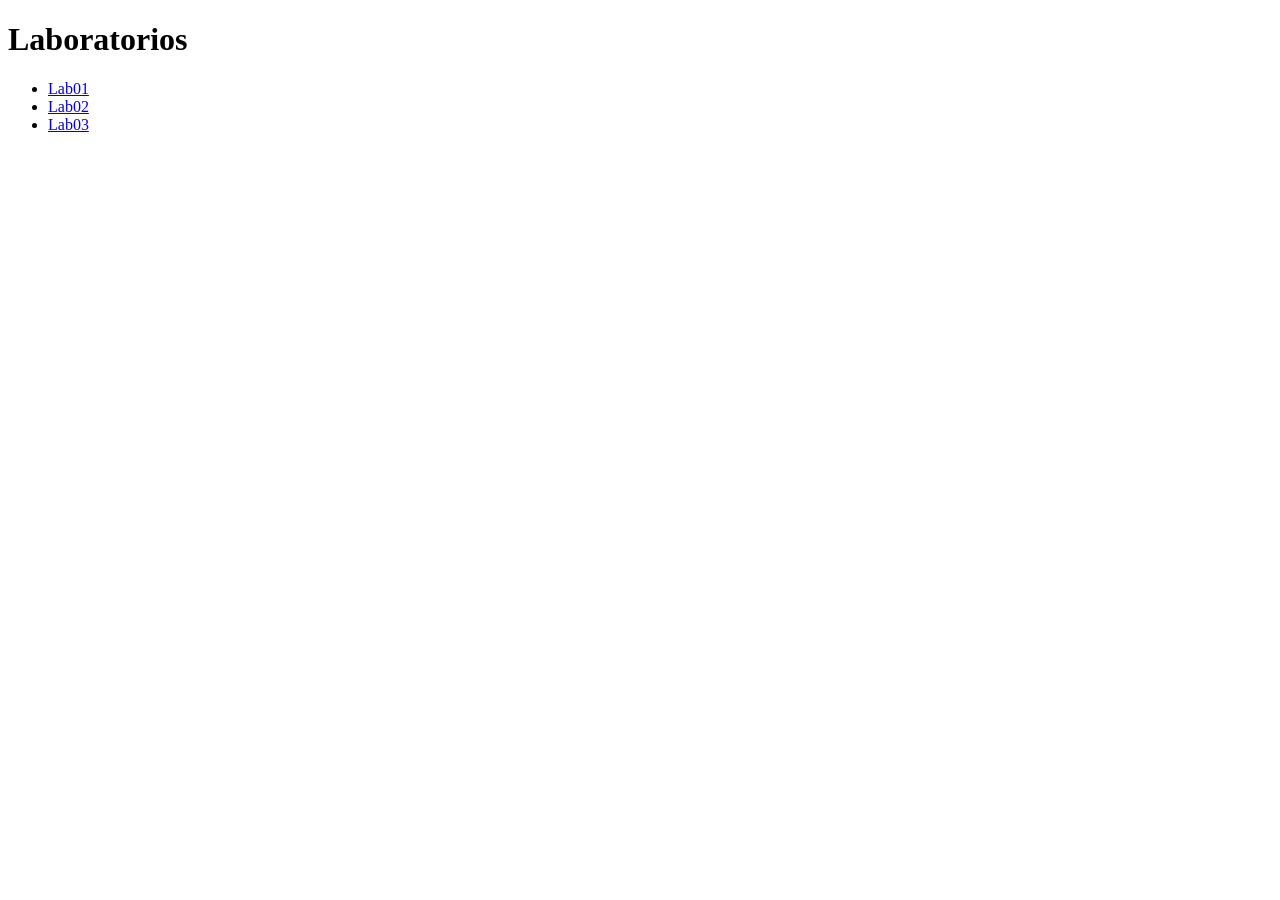
==== index.html @ f9b754f3 "Add initial index.html with lab links" ====
<!DOCTYPE html>
<html lang="es">

<head>
    <meta charset="UTF-8">
    <meta name="viewport" content="width=device-width, initial-scale=1.0">
    <title>Laboratorios</title>
</head>

<body>

    <h1>Laboratorios</h1>

    <ul>
        <li>
            <a href="lab01/">Lab01</a>
        </li>

        <li>
            <a href="lab02/">Lab02</a>
        </li>

        <li>
            <a href="lab03/">Lab03</a>
        </li>
    </ul>

</body>

</html>
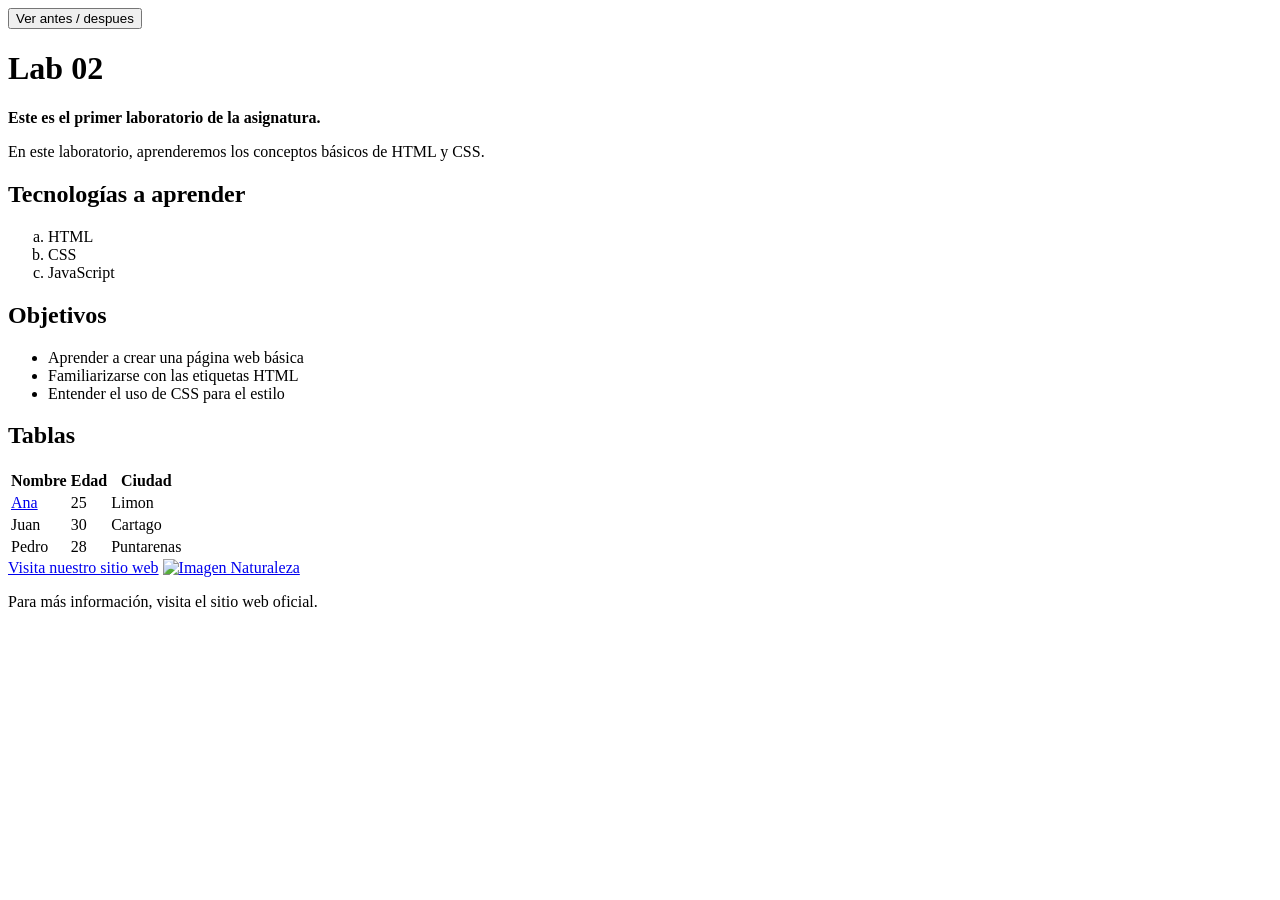
==== commit 89bbf437: "Refactor index.html for Lab 02 Updated HTML structure and content for Lab 02." ====
--- a/index.html
+++ b/index.html
@@ -1,30 +1,99 @@
-<!DOCTYPE html>
-<html lang="es">
+<!doctype html>
+<html lang="en">
+  <head>
+    <meta charset="UTF-8" />
+    <meta
+      name="viewport"
+      content="width=device-width, initial-scale=1.0"
+    />
+    <title>Lab 02</title>
 
-<head>
-    <meta charset="UTF-8">
-    <meta name="viewport" content="width=device-width, initial-scale=1.0">
-    <title>Laboratorios</title>
-</head>
+    <link rel="stylesheet" href="Estilos/estilos.css" />
+  </head>
 
-<body>
+  <!-- ESTE ES EL CUERPO DE LA PÁGINA -->
+  <body>
 
-    <h1>Laboratorios</h1>
+    <button class="btn" onclick="activarEstilos()">Ver antes / despues</button>
 
+    <h1>Lab 02</h1>
+    <strong>Este es el primer laboratorio de la asignatura.</strong>
+    <p>En este laboratorio, aprenderemos los conceptos básicos de HTML y CSS.</p>
+
+    <h2>Tecnologías a aprender</h2>
+    <!-- Lista ordenada: -->
+    <ol type="a">
+      <li>HTML</li>
+      <li>CSS</li>
+      <li>JavaScript</li>
+    </ol>
+
+    <h2>Objetivos</h2>
+
+    <!-- Lista no ordenada: -->
     <ul>
-        <li>
-            <a href="lab01/">Lab01</a>
-        </li>
-
-        <li>
-            <a href="lab02/">Lab02</a>
-        </li>
-
-        <li>
-            <a href="lab03/">Lab03</a>
-        </li>
+      <li>Aprender a crear una página web básica</li>
+      <li>Familiarizarse con las etiquetas HTML</li>
+      <li>Entender el uso de CSS para el estilo</li>
     </ul>
 
-</body>
+    <h2>Tablas</h2>
 
+    <!-- etiqueta tabla <table> -->
+    <table>
+      <!-- encabezado -->
+      <thead>
+        <tr>
+          <!-- columna del encabezado -->
+          <th>Nombre</th>
+          <th>Edad</th>
+          <th>Ciudad</th>
+        </tr>
+      </thead>
+
+      <!-- cuerpo de la tabla -->
+      <tbody>
+        <!-- fila -->
+        <tr>
+          <!-- columna del cuerpo -->
+          <td>
+            <a href="https://www.example.com">Ana</a>
+          </td>
+          <td>25</td>
+          <td>Limon</td>
+        </tr>
+
+        <tr>
+          <td>Juan</td>
+          <td>30</td>
+          <td>Cartago</td>
+        </tr>
+
+        <tr>
+          <td>Pedro</td>
+          <td>28</td>
+          <td>Puntarenas</td>
+        </tr>
+      </tbody>
+    </table>
+
+    <a href="https://www.example.com">Visita nuestro sitio web</a>
+
+    <!-- etiqueta de enlace <a> -->
+    <a
+      href="https://unsplash.com/es/fotos/las-hojas-y-el-follaje-verdes-crean-una-escena-oscura-y-exuberante-4axNezh03UA"
+      target=""
+    >
+      <img
+        src="https://images.unsplash.com/photo-1746908592757-2c1d682b71db?q=80&w=400&auto=format&fit=crop&ixlib=rb-4.1.0&ixid=M3wxMjA3fDB8MHxwaG90by1wYWdlfHx8fGVufDB8fHx8fA%3D%3D"
+        alt="Imagen Naturaleza"
+      />
+    </a>
+
+    <!-- etiqueta párrafo <p> -->
+    <p>Para más información, visita el sitio web oficial.</p>
+
+    <script src="Scripts/Main.js"></script>
+    
+  </body>
 </html>
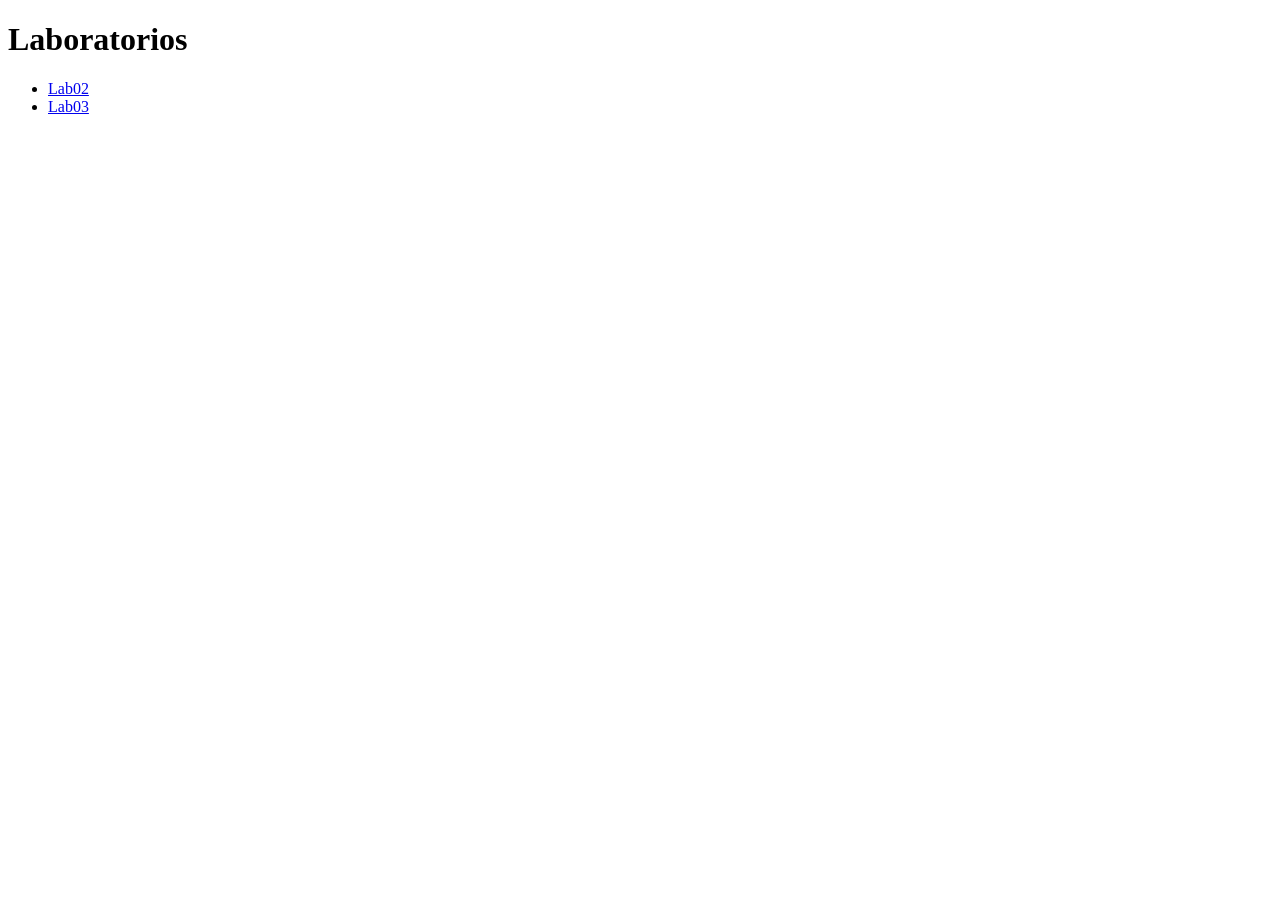
==== commit 09fbcbd0: "Update index.html" ====
--- a/index.html
+++ b/index.html
@@ -1,99 +1,18 @@
-<!doctype html>
-<html lang="en">
-  <head>
-    <meta charset="UTF-8" />
-    <meta
-      name="viewport"
-      content="width=device-width, initial-scale=1.0"
-    />
-    <title>Lab 02</title>
+<!DOCTYPE html>
+<html lang="es">
+<head>
+    <meta charset="UTF-8">
+    <meta name="viewport" content="width=device-width, initial-scale=1.0">
+    <title>Laboratorios</title>
+</head>
+<body>
 
-    <link rel="stylesheet" href="Estilos/estilos.css" />
-  </head>
+    <h1>Laboratorios</h1>
 
-  <!-- ESTE ES EL CUERPO DE LA PÁGINA -->
-  <body>
-
-    <button class="btn" onclick="activarEstilos()">Ver antes / despues</button>
-
-    <h1>Lab 02</h1>
-    <strong>Este es el primer laboratorio de la asignatura.</strong>
-    <p>En este laboratorio, aprenderemos los conceptos básicos de HTML y CSS.</p>
-
-    <h2>Tecnologías a aprender</h2>
-    <!-- Lista ordenada: -->
-    <ol type="a">
-      <li>HTML</li>
-      <li>CSS</li>
-      <li>JavaScript</li>
-    </ol>
-
-    <h2>Objetivos</h2>
-
-    <!-- Lista no ordenada: -->
     <ul>
-      <li>Aprender a crear una página web básica</li>
-      <li>Familiarizarse con las etiquetas HTML</li>
-      <li>Entender el uso de CSS para el estilo</li>
+        <li><a href="lab02/">Lab02</a></li>
+        <li><a href="lab03/">Lab03</a></li>
     </ul>
 
-    <h2>Tablas</h2>
-
-    <!-- etiqueta tabla <table> -->
-    <table>
-      <!-- encabezado -->
-      <thead>
-        <tr>
-          <!-- columna del encabezado -->
-          <th>Nombre</th>
-          <th>Edad</th>
-          <th>Ciudad</th>
-        </tr>
-      </thead>
-
-      <!-- cuerpo de la tabla -->
-      <tbody>
-        <!-- fila -->
-        <tr>
-          <!-- columna del cuerpo -->
-          <td>
-            <a href="https://www.example.com">Ana</a>
-          </td>
-          <td>25</td>
-          <td>Limon</td>
-        </tr>
-
-        <tr>
-          <td>Juan</td>
-          <td>30</td>
-          <td>Cartago</td>
-        </tr>
-
-        <tr>
-          <td>Pedro</td>
-          <td>28</td>
-          <td>Puntarenas</td>
-        </tr>
-      </tbody>
-    </table>
-
-    <a href="https://www.example.com">Visita nuestro sitio web</a>
-
-    <!-- etiqueta de enlace <a> -->
-    <a
-      href="https://unsplash.com/es/fotos/las-hojas-y-el-follaje-verdes-crean-una-escena-oscura-y-exuberante-4axNezh03UA"
-      target=""
-    >
-      <img
-        src="https://images.unsplash.com/photo-1746908592757-2c1d682b71db?q=80&w=400&auto=format&fit=crop&ixlib=rb-4.1.0&ixid=M3wxMjA3fDB8MHxwaG90by1wYWdlfHx8fGVufDB8fHx8fA%3D%3D"
-        alt="Imagen Naturaleza"
-      />
-    </a>
-
-    <!-- etiqueta párrafo <p> -->
-    <p>Para más información, visita el sitio web oficial.</p>
-
-    <script src="Scripts/Main.js"></script>
-    
-  </body>
+</body>
 </html>
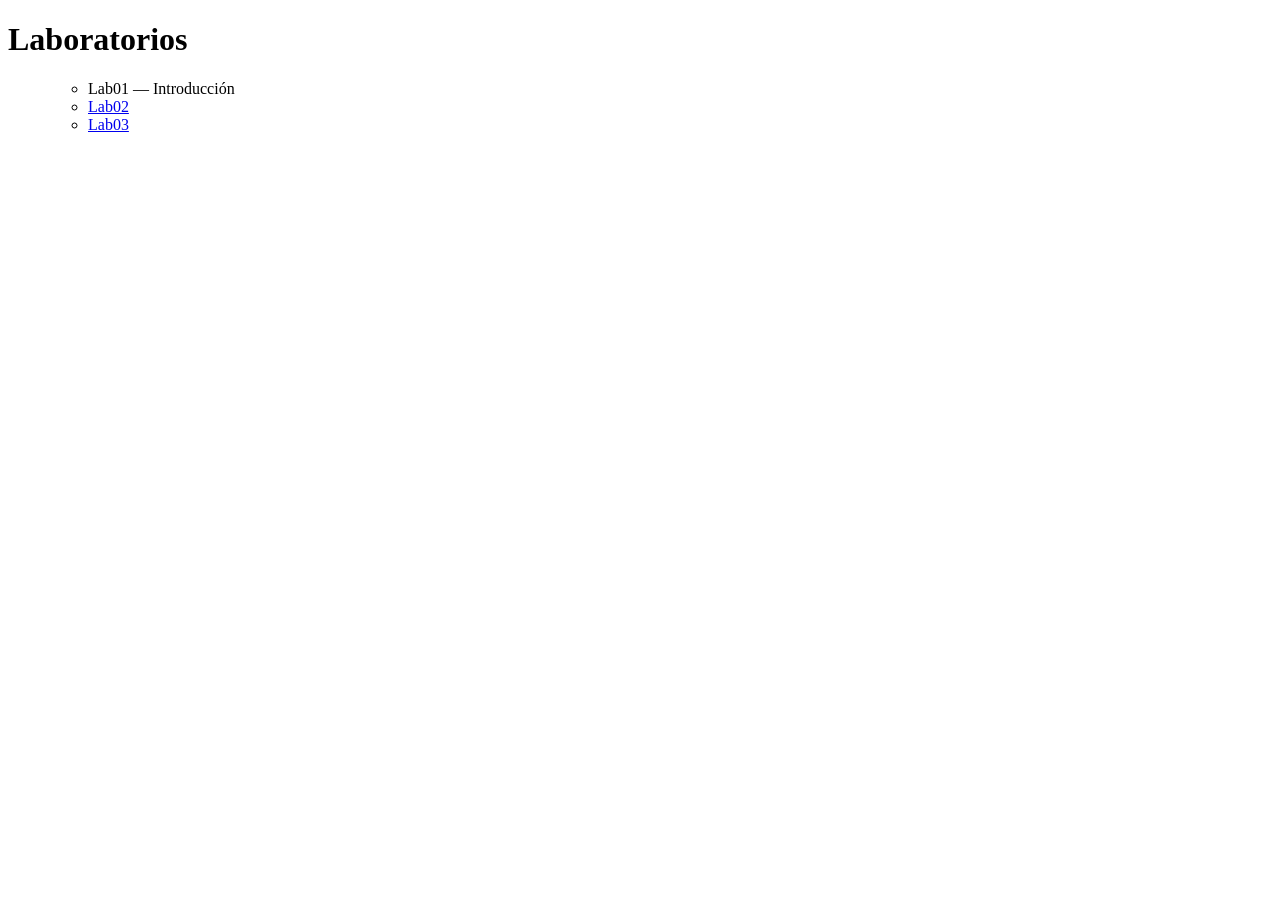
==== commit 9409c330: "Reorganize lab links under a new list" ====
--- a/index.html
+++ b/index.html
@@ -10,8 +10,11 @@
     <h1>Laboratorios</h1>
 
     <ul>
-        <li><a href="lab02/">Lab02</a></li>
-        <li><a href="lab03/">Lab03</a></li>
+        <ul>
+    <li>Lab01 — Introducción</li>
+    <li><a href="lab02/">Lab02</a></li>
+    <li><a href="lab03/">Lab03</a></li>
+</ul>
     </ul>
 
 </body>
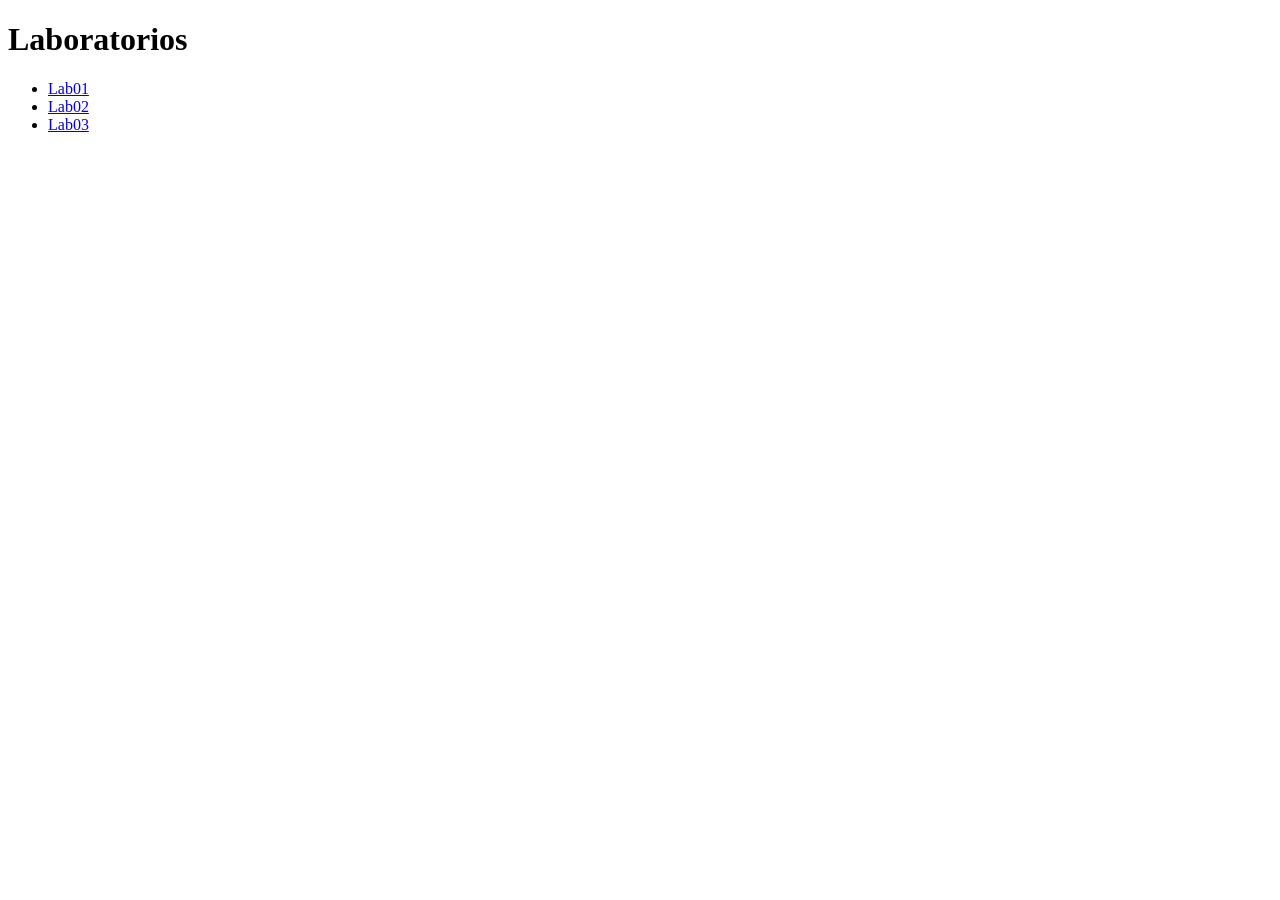
==== commit 5de3fa21: "Refactor lab list in index.html" ====
--- a/index.html
+++ b/index.html
@@ -10,11 +10,9 @@
     <h1>Laboratorios</h1>
 
     <ul>
-        <ul>
-    <li>Lab01 — Introducción</li>
-    <li><a href="lab02/">Lab02</a></li>
-    <li><a href="lab03/">Lab03</a></li>
-</ul>
+        <li><a href="lab01/">Lab01</a></li>
+        <li><a href="lab02/">Lab02</a></li>
+        <li><a href="lab03/">Lab03</a></li>
     </ul>
 
 </body>
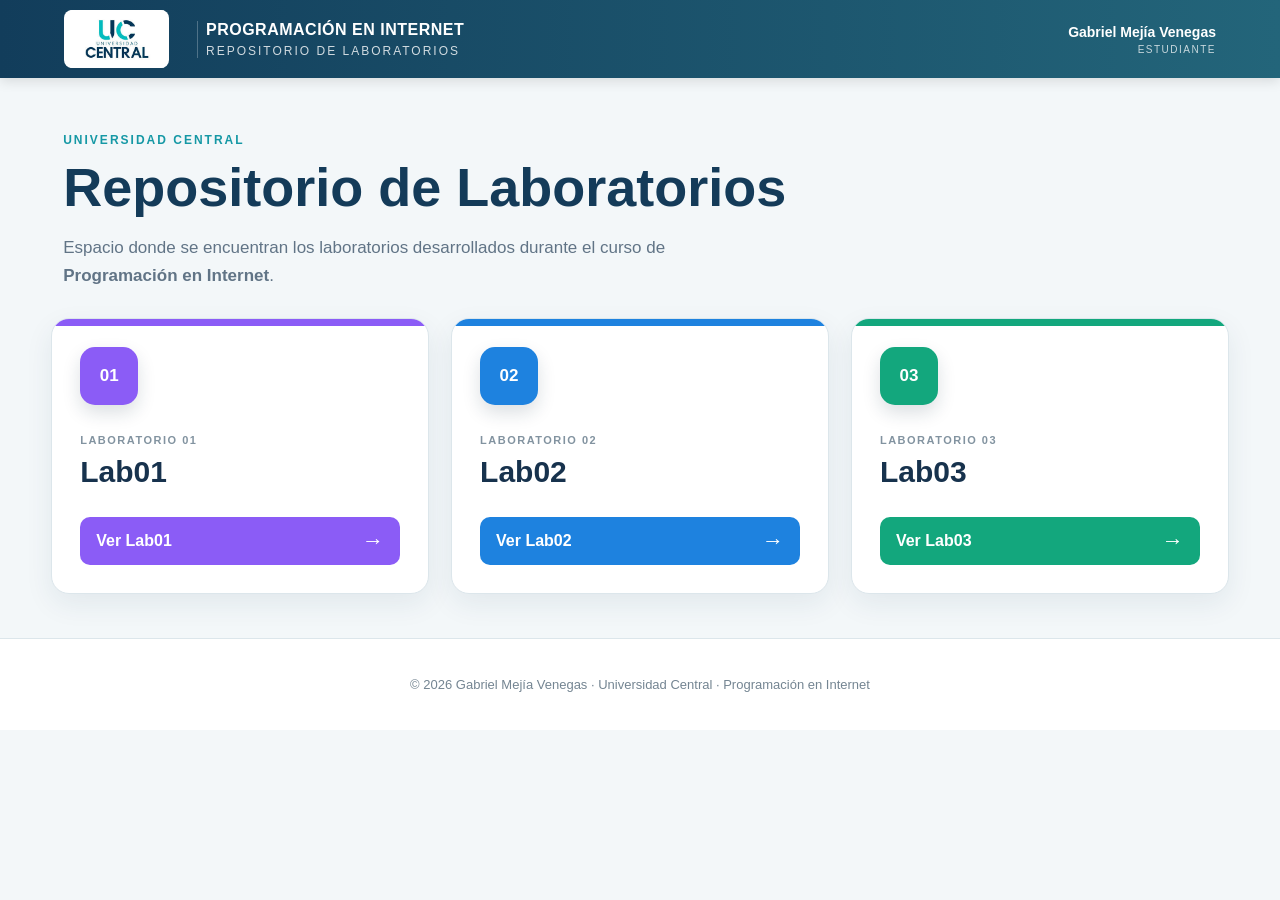
==== commit 56aeecfc: "Add files via upload" ====
--- a/index.html
+++ b/index.html
@@ -3,17 +3,76 @@
 <head>
     <meta charset="UTF-8">
     <meta name="viewport" content="width=device-width, initial-scale=1.0">
-    <title>Laboratorios</title>
+    <title>Repositorio de Laboratorios | Programación en Internet</title>
+    <link rel="stylesheet" href="estilos.css">
 </head>
 <body>
 
-    <h1>Laboratorios</h1>
+    <header class="topbar">
+        <div class="brand">
+            <div class="logo-box">
+                <img src="logo-universidad-central.png" alt="Universidad Central">
+            </div>
+        </div>
 
-    <ul>
-        <li><a href="lab01/">Lab01</a></li>
-        <li><a href="lab02/">Lab02</a></li>
-        <li><a href="lab03/">Lab03</a></li>
-    </ul>
+        <div class="course">
+            <span class="course-label">PROGRAMACIÓN EN INTERNET</span>
+            <span class="course-subtitle">REPOSITORIO DE LABORATORIOS</span>
+        </div>
+
+        <div class="student">
+            <span class="student-name">Gabriel Mejía Venegas</span>
+            <span class="student-label">ESTUDIANTE</span>
+        </div>
+    </header>
+
+    <main class="container">
+
+        <section class="welcome">
+            <span class="eyebrow">UNIVERSIDAD CENTRAL</span>
+            <h1>Repositorio de Laboratorios</h1>
+            <p>
+                Espacio donde se encuentran los laboratorios desarrollados
+                durante el curso de <strong>Programación en Internet</strong>.
+            </p>
+        </section>
+
+        <section class="labs" aria-label="Laboratorios">
+
+            <article class="lab-card lab01">
+                <div class="icon">01</div>
+                <div class="lab-content">
+                    <span class="lab-number">LABORATORIO 01</span>
+                    <h2>Lab01</h2>
+                    <a class="lab-button" href="lab01/">Ver Lab01 <span>→</span></a>
+                </div>
+            </article>
+
+            <article class="lab-card lab02">
+                <div class="icon">02</div>
+                <div class="lab-content">
+                    <span class="lab-number">LABORATORIO 02</span>
+                    <h2>Lab02</h2>
+                    <a class="lab-button" href="lab02/">Ver Lab02 <span>→</span></a>
+                </div>
+            </article>
+
+            <article class="lab-card lab03">
+                <div class="icon">03</div>
+                <div class="lab-content">
+                    <span class="lab-number">LABORATORIO 03</span>
+                    <h2>Lab03</h2>
+                    <a class="lab-button" href="lab03/">Ver Lab03 <span>→</span></a>
+                </div>
+            </article>
+
+        </section>
+
+    </main>
+
+    <footer>
+        <p>© 2026 Gabriel Mejía Venegas · Universidad Central · Programación en Internet</p>
+    </footer>
 
 </body>
 </html>
--- a/estilos.css
+++ b/estilos.css
@@ -0,0 +1,266 @@
+* {
+    box-sizing: border-box;
+}
+
+body {
+    margin: 0;
+    font-family: Arial, Helvetica, sans-serif;
+    color: #17324d;
+    background: #f3f7f9;
+}
+
+.topbar {
+    min-height: 78px;
+    display: flex;
+    align-items: center;
+    gap: 28px;
+    padding: 10px 5%;
+    background: linear-gradient(90deg, #123d5b, #23657a);
+    color: white;
+    box-shadow: 0 3px 12px rgba(0, 0, 0, 0.12);
+}
+
+.logo-box {
+    width: 105px;
+    height: 58px;
+    display: flex;
+    align-items: center;
+    justify-content: center;
+    overflow: hidden;
+    border-radius: 8px;
+    background: white;
+}
+
+.logo-box img {
+    width: 94px;
+    height: 94px;
+    object-fit: contain;
+}
+
+.course {
+    display: flex;
+    flex-direction: column;
+    flex: 1;
+    padding-left: 8px;
+    border-left: 1px solid rgba(255, 255, 255, 0.25);
+}
+
+.course-label {
+    font-size: 16px;
+    font-weight: 700;
+    letter-spacing: 0.5px;
+}
+
+.course-subtitle {
+    margin-top: 5px;
+    font-size: 12px;
+    letter-spacing: 2px;
+    opacity: 0.8;
+}
+
+.student {
+    display: flex;
+    flex-direction: column;
+    align-items: flex-end;
+}
+
+.student-name {
+    font-size: 14px;
+    font-weight: 700;
+}
+
+.student-label {
+    margin-top: 4px;
+    font-size: 10px;
+    letter-spacing: 1.5px;
+    opacity: 0.75;
+}
+
+.container {
+    width: min(1180px, 92%);
+    margin: 42px auto 0;
+}
+
+.welcome {
+    padding: 10px 12px 28px;
+}
+
+.eyebrow {
+    display: inline-block;
+    margin-bottom: 12px;
+    color: #1598a5;
+    font-size: 12px;
+    font-weight: 700;
+    letter-spacing: 2px;
+}
+
+h1 {
+    margin: 0;
+    color: #143b59;
+    font-size: clamp(34px, 5vw, 54px);
+    line-height: 1.05;
+}
+
+.welcome p {
+    max-width: 720px;
+    margin: 18px 0 0;
+    color: #617486;
+    font-size: 17px;
+    line-height: 1.65;
+}
+
+.labs {
+    display: grid;
+    grid-template-columns: repeat(3, 1fr);
+    gap: 22px;
+}
+
+.lab-card {
+    position: relative;
+    min-height: 270px;
+    padding: 28px;
+    overflow: hidden;
+    border: 1px solid #dce6eb;
+    border-radius: 18px;
+    background: white;
+    box-shadow: 0 10px 28px rgba(25, 63, 84, 0.08);
+    transition: transform 0.2s ease, box-shadow 0.2s ease;
+}
+
+.lab-card::before {
+    content: "";
+    position: absolute;
+    left: 0;
+    right: 0;
+    top: 0;
+    height: 7px;
+    background: var(--accent);
+}
+
+.lab-card:hover {
+    transform: translateY(-5px);
+    box-shadow: 0 16px 34px rgba(25, 63, 84, 0.14);
+}
+
+.lab01 {
+    --accent: #8b5cf6;
+}
+
+.lab02 {
+    --accent: #1e82df;
+}
+
+.lab03 {
+    --accent: #13a77d;
+}
+
+.icon {
+    width: 58px;
+    height: 58px;
+    display: flex;
+    align-items: center;
+    justify-content: center;
+    border-radius: 15px;
+    color: white;
+    background: var(--accent);
+    font-size: 17px;
+    font-weight: 800;
+    box-shadow: 0 8px 18px rgba(20, 50, 70, 0.15);
+}
+
+.lab-content {
+    margin-top: 25px;
+}
+
+.lab-number {
+    color: #8293a0;
+    font-size: 11px;
+    font-weight: 700;
+    letter-spacing: 1.5px;
+}
+
+.lab-card h2 {
+    margin: 7px 0 0;
+    color: #17324d;
+    font-size: 30px;
+}
+
+.lab-button {
+    display: flex;
+    align-items: center;
+    justify-content: space-between;
+    margin-top: 28px;
+    padding: 13px 16px;
+    border-radius: 10px;
+    color: white;
+    background: var(--accent);
+    font-weight: 700;
+    text-decoration: none;
+    transition: filter 0.2s ease;
+}
+
+.lab-button:hover {
+    filter: brightness(0.92);
+}
+
+.lab-button span {
+    font-size: 22px;
+    line-height: 1;
+}
+
+footer {
+    margin-top: 44px;
+    padding: 25px 20px;
+    border-top: 1px solid #dce6eb;
+    background: white;
+    color: #748592;
+    text-align: center;
+    font-size: 13px;
+}
+
+@media (max-width: 850px) {
+    .topbar {
+        flex-wrap: wrap;
+        padding: 12px 5%;
+    }
+
+    .course {
+        order: 3;
+        flex-basis: 100%;
+        border-left: 0;
+        border-top: 1px solid rgba(255, 255, 255, 0.25);
+        padding: 10px 0 0;
+    }
+
+    .student {
+        margin-left: auto;
+    }
+
+    .labs {
+        grid-template-columns: 1fr;
+    }
+}
+
+@media (max-width: 500px) {
+    .container {
+        width: 94%;
+        margin-top: 25px;
+    }
+
+    .topbar {
+        gap: 12px;
+    }
+
+    .student-name {
+        font-size: 12px;
+    }
+
+    .welcome {
+        padding-left: 2px;
+        padding-right: 2px;
+    }
+
+    .lab-card {
+        min-height: auto;
+    }
+}
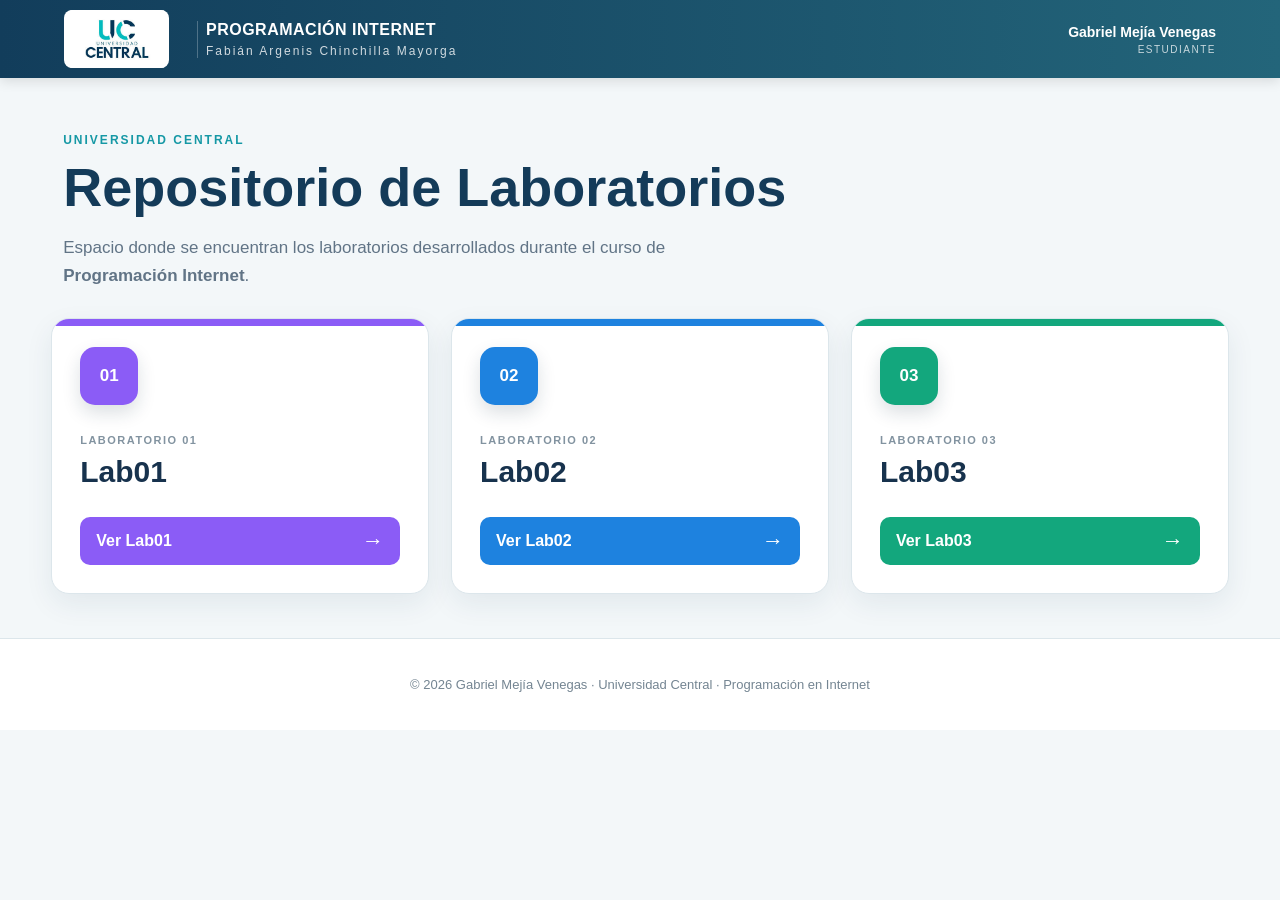
==== commit 05859ce1: "Update course labels and subtitles in index.html" ====
--- a/index.html
+++ b/index.html
@@ -16,8 +16,8 @@
         </div>
 
         <div class="course">
-            <span class="course-label">PROGRAMACIÓN EN INTERNET</span>
-            <span class="course-subtitle">REPOSITORIO DE LABORATORIOS</span>
+            <span class="course-label">PROGRAMACIÓN INTERNET</span>
+            <span class="course-subtitle">Fabián Argenis Chinchilla Mayorga</span>
         </div>
 
         <div class="student">
@@ -32,8 +32,7 @@
             <span class="eyebrow">UNIVERSIDAD CENTRAL</span>
             <h1>Repositorio de Laboratorios</h1>
             <p>
-                Espacio donde se encuentran los laboratorios desarrollados
-                durante el curso de <strong>Programación en Internet</strong>.
+                Espacio donde se encuentran los laboratorios desarrollados durante el curso de <strong>Programación Internet</strong>.
             </p>
         </section>
 
